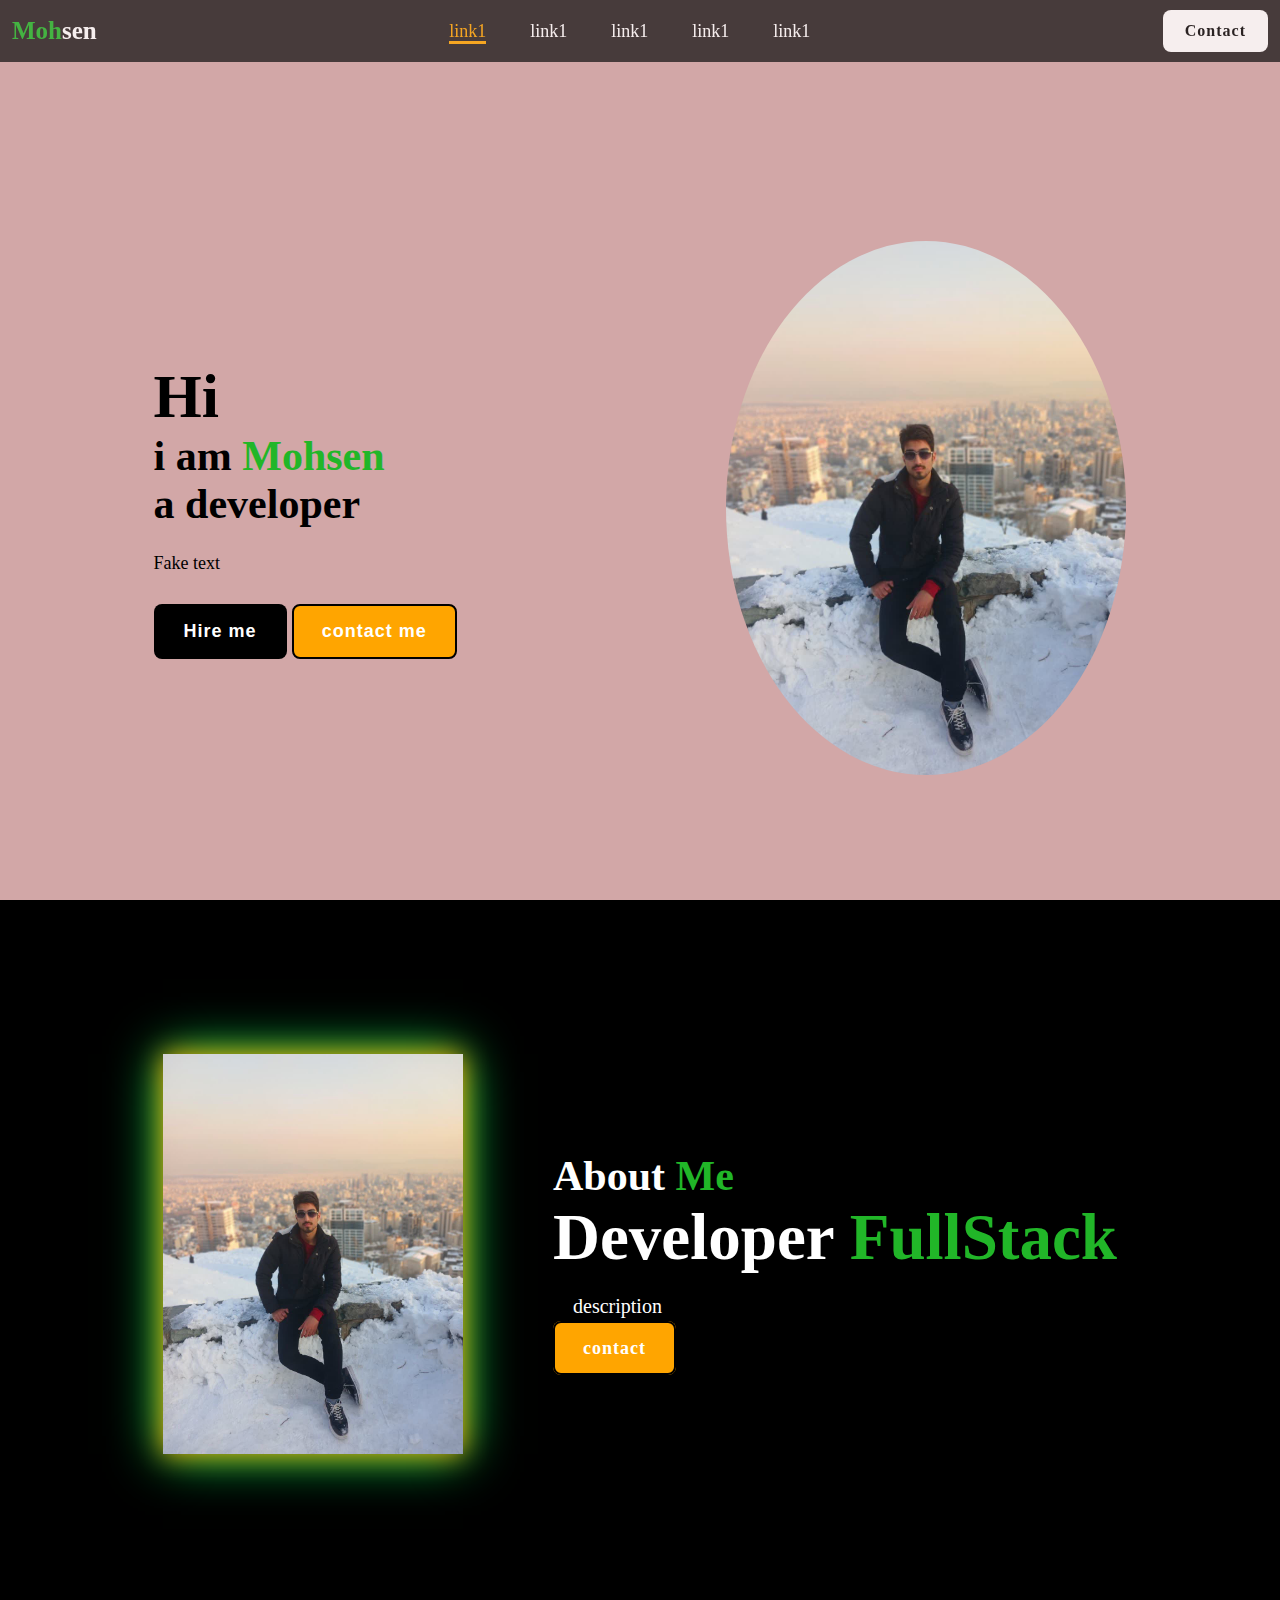
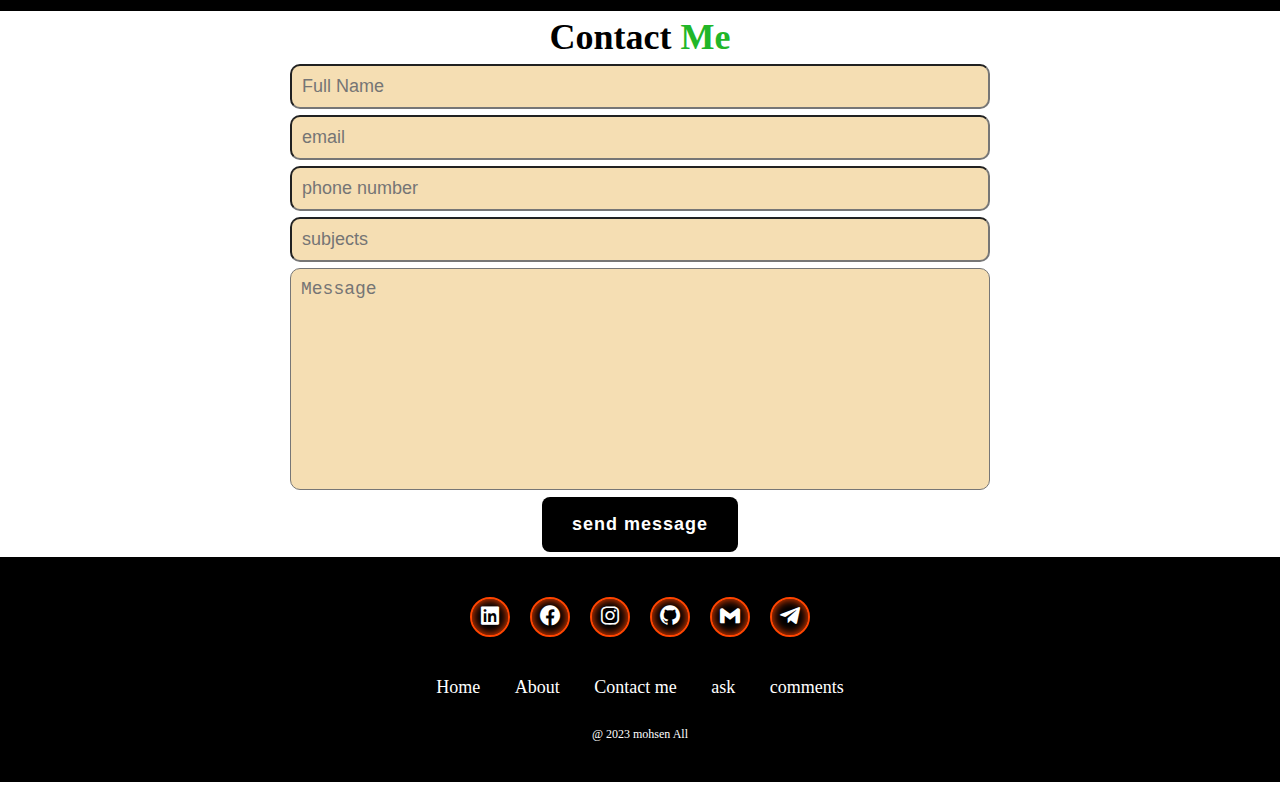
==== session10/index.html @ 512f31a2 "session10" ====
<!DOCTYPE html>
<html lang="en">
<head>
    <meta charset="UTF-8">
    <meta name="viewport" content="width=device-width, initial-scale=1.0">
    <title>Document</title>
    <link rel="stylesheet" href="index.css"/>
    <link href='https://unpkg.com/boxicons@2.1.4/css/boxicons.min.css' rel='stylesheet'>

</head>
<body>

    <header class="header">
        <a href="#" class="logo">
            <span>Moh</span>sen
        </a>

        <nav class="navbar">
            <a href="#" class="active">link1</a>
            <a href="#">link1</a>
            <a href="#">link1</a>
            <a href="#">link1</a>
            <a href="#">link1</a>
        </nav>

        <a href="#" class="contact">Contact</a>
    </header>

     <section class="home" >
        <div class="home__content">
            <h1>Hi</h1>
            <h3>
                i am <span>Mohsen <br/></span> a developer
            </h3>
            <p>Fake text</p>
            <div class="btn__box">
                <button class="btn__1">Hire me</button>
                <button class="btn__2">contact me</button>
            </div>
        </div>
        <div class="img__box">
            <img src="mine.jpg" alt="" >
        </div>
    </section>

    <section class="about">
        <div class="about-img">
            <img src="mine.jpg" />
        </div>
        <div class="about__content">
            <h2 class="heading"> About <span>Me</span></h2>
            <h3>Developer <span>FullStack</span></h3>
            <p>description</p>
            <a href="#" class="btn__2">contact</a>
        </div>
    </section>

    <section class="contact-form">
        <h2 class="contact-me">Contact <span>Me</span></h2>

        <form>
            <div class="input-box">
                <input type="text" placeholder="Full Name">
                <input type="email" placeholder="email" >
            </div>
            <div class="input-box">
                <input type="number" placeholder="phone number">
                <input type="text" placeholder="subjects" >
            </div>

            <textarea   rows="10" placeholder="Message"></textarea>
            <input type="submit" value="send message" class="btn__1" />
        </form>
    </section>
    <footer class="footer">
        <div class="social">
            <a href="#"><i class='bx bxl-linkedin-square'></i></a>
            <a href="#"><i class='bx bxl-facebook-circle'></i></a>
            <a href="#"><i class='bx bxl-instagram'></i></a>
            <a href="#"><i class='bx bxl-github' ></i></a>
            <a href="#"><i class='bx bxl-gmail' ></i></a>
            <a href="#"><i class='bx bxl-telegram' ></i></a>
        </div>
        <ul class="list">
            <li>
                <a href="#">Home</a>
            </li>
            <li>
                <a href="#">About        
                </a>
            </li>
            <li>
                <a href="#">Contact me</a>
            </li>
            <li>
                <a href="#">ask</a>
            </li>
            <li>
                <a href="#">comments</a>
            </li>
    
        </ul>
        <p class="copyright">@ 2023 mohsen All</p>
    </footer> 
    
</body>
</html>
---- session10/index.css ----
*{
    margin: 0;
    padding:0;
    box-sizing: border-box;
    text-decoration: none;
    list-style: none;
}


.header{
    position: fixed;
    top: 0;
    left: 0;
    width: 100%;
    padding: 10px 12px;
    background-color: rgba(13, 13, 13, 0.875);
    display: flex;
    justify-content: space-between;
    align-items: center;
    backdrop-filter: blur(1020px);
    z-index: 100; 
    opacity: 0.8;

}

.logo{
    font-size: 25px;
    color: white;
    font-weight: 600;
    transition: 0.3s ease;
}

.logo:hover{
    color: rgb(28, 211, 165);
    text-shadow: 0 0 25px rgb(30, 188, 209);
    transform: scale(1.1);
}

span{
    color: rgb(33, 182, 40);
}

.navbar a {
    font-size: 18px;
    color: white;
    font-weight: 500;
    margin: 0 20px;
    /* border-bottom: 3px solid transparent; */
    transition: 0.3s ease;
}
.navbar a:hover, .navbar a.active{
    color: orange;
    border-bottom: 3px solid orange;
}

.contact{
    padding: 10px 20px;
    background-color: white;
    color: black;
    border: 2px solid transparent;
    border-radius: 8px;
    font-size: 16px;
    letter-spacing: 1px;
    font-weight: 600;
    transition: 0.3s ease;
}
.contact:hover{
    background-color: orange;
    box-shadow: 0 0 25px orange;
    color: white;
}

.home{
    width: 100%;
    min-height: 100vh;
    background: rgb(210, 167, 167);
    display: flex;
    justify-content: space-between;
    align-items: center;
    gap: 7px;
    padding: 120px 12% 0 ;
    
}

/* .home__content{
    max-width: 800px;

} */

.home__content h3{
    font-size: 42px;
}
.home__content h1{
    font-size: 62px;
    line-height: -50px;
}
.home__content p {
    font-size: 18px ;
    margin: 25px 0 30px;
}
.btn__box{
    width: 345px;
    display: flex;
    gap: 5px;
}
.btn__1{
    padding: 15px 28px;
    background-color: black;
    color: white;
    border: 2px solid transparent;
    border-radius: 8px;
    font-size: 18px;
    letter-spacing: 1px;
    font-weight: 600;
    transition:0.3s ease ;
    cursor: pointer;
}
.btn__1:hover{
    background-color: white;
    color: black;
    border: 2px solid black;
}
.btn__2{
    padding: 15px 28px;
    background-color: orange;
    color: white;
    border: 2px solid black;
    border-radius: 8px;
    font-size: 18px;
    letter-spacing: 1px;
    font-weight: 600;
    transition: 0.3s ease;
    cursor: pointer;
}
.btn__2:hover{
    background-color: white;
    color: orange;
}

/* .img__box{
   margin-left: 305px;
} */
.img__box img{
    border-radius: 50%;
    width: 400px;
}

::-webkit-scrollbar{
    width: 15px;
}
::-webkit-scrollbar-thumb{
    background-color: rgb(89, 230, 8);
}
::-webkit-scrollbar-track{
    background-color: rgb(5, 154, 212);
}

.about{
    display: flex;
    /* flex-direction: row; */
    justify-content: center;
    align-items: center;
    padding: 12% 8%;
    gap: 20px;
    background: black;
}
.about-img img{
    width: 300px;
    box-shadow: 0 0 25px orange, 0 0 50px rgb(0, 255, 98);
}
.about__content{
    margin-left: 70px;
    
}
.about__content h2{
    color: white;
    font-size: 42px;
}
.about__content h3{
    font-size: 65px;
    color: white;
}

.about__content p{
    font-size: 20px;
    margin: 20px;
    color: white;
}

.contact-form h2{
    text-align: center;
    margin-top: 5px;
    margin-bottom: 3px;
    font-size: 36px;
}

.contact-form form {
    max-width: 700px;
    margin: 3px auto;
    text-align: center;
    margin-bottom: 5px;
}

/* .contact-form form .input-box{
    display: flex;
    justify-content: center;
    flex-wrap: wrap;
} */

.contact-form form .input-box input,
.contact-form form textarea{
    width: 100%;
    padding: 10px;
    font-size: 18px;
    color: black;
    background: wheat;
    border-radius: 10px;
    margin: 3px 0;
    resize: none;
} 

.footer{
    position: relative;
    bottom: 0;
    width: 100%;
    padding: 40px 0;
    background-color: black;
}

.footer .social{
    text-align: center;
    padding-bottom:25px ;
}

.footer .social a{
    font-size: 24px;
    color: white;
    border: 2px solid orangered;
    width: 40px;
    height: 40px;
    line-height: 38px;
    display: inline-block;
    text-align: center;
    border-radius: 50%;
    margin: 0 8px;
    box-shadow: inset 0 0 10px orangered, 0 0 0px orangered;
    transition: 0.3s ease;
}
.footer .social a:hover{
    transform: scale(1.2) translateY(-10px);
    color: orangered;
    border: 2px solid orangered;
}

.footer ul{
    margin-top: 0;
    padding: 0;
    font-size: 18px;
    line-height: 50px;
    margin-bottom: 0;
    text-align: center;
}
.footer ul li a {
    color: white;
    transition: 0.3s ease;
}
.footer ul li a:hover{
    border-bottom: 3px solid orangered;
}
.footer ul li{
    display: inline-block;
    padding: 0 15px;
}
.footer .copyright{
    margin-top: 15px;
    text-align: center;
    font-size: 12px;
    color: white;
}

@media(max-width : 500px){
    .navbar{
        display: flex;
        flex-direction: column;
    }
    .home{
        display: flex;
        flex-direction: column;
    }
    .home__content{
        padding-top: 50px;
        padding-left: 100px;
    }
    .about{
        display: flex;
        flex-direction: column-reverse;
    }
}
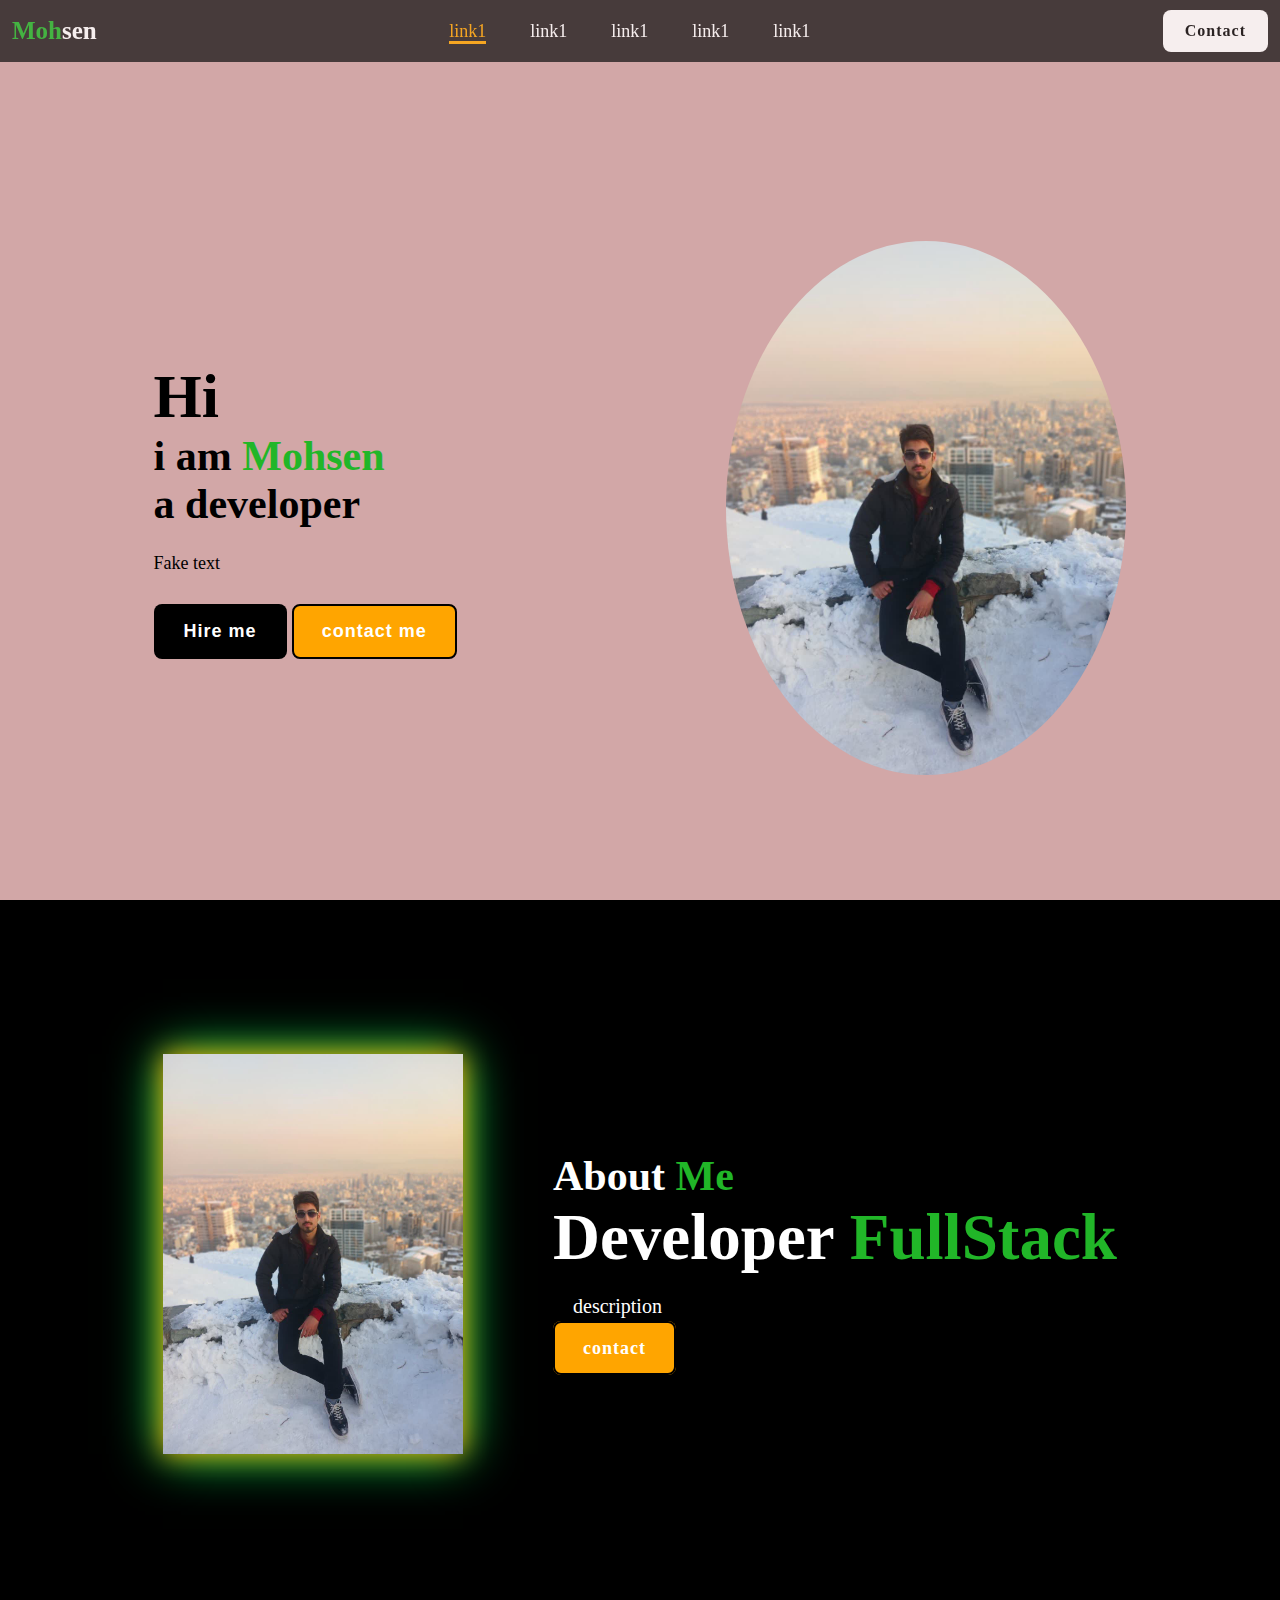
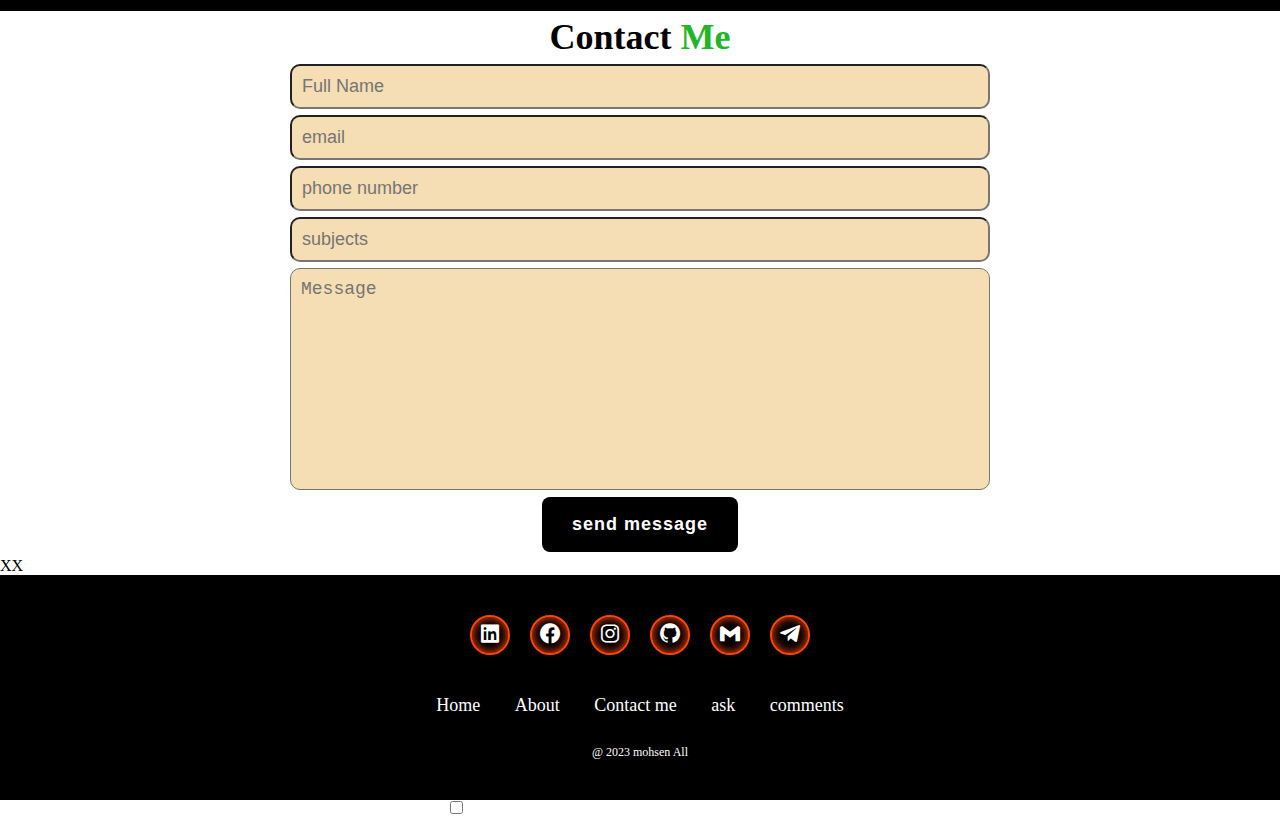
==== commit 72f41be3: "session11" ====
--- a/session10/index.html
+++ b/session10/index.html
@@ -1,107 +1,109 @@
 <!DOCTYPE html>
 <html lang="en">
-<head>
-    <meta charset="UTF-8">
-    <meta name="viewport" content="width=device-width, initial-scale=1.0">
+  <head>
+    <meta charset="UTF-8" />
+    <meta name="viewport" content="width=device-width, initial-scale=1.0" />
     <title>Document</title>
-    <link rel="stylesheet" href="index.css"/>
-    <link href='https://unpkg.com/boxicons@2.1.4/css/boxicons.min.css' rel='stylesheet'>
+    <link rel="stylesheet" href="index.css" />
+    <link
+      href="https://unpkg.com/boxicons@2.1.4/css/boxicons.min.css"
+      rel="stylesheet"
+    />
+  </head>
+  <body>
+    <header class="header">
+      <a href="#" class="logo"> <span>Moh</span>sen </a>
 
-</head>
-<body>
+      <nav class="navbar">
+        <a href="#" class="active">link1</a>
+        <a href="#">link1</a>
+        <a href="#">link1</a>
+        <a href="#">link1</a>
+        <a href="#">link1</a>
+      </nav>
 
-    <header class="header">
-        <a href="#" class="logo">
-            <span>Moh</span>sen
-        </a>
-
-        <nav class="navbar">
-            <a href="#" class="active">link1</a>
-            <a href="#">link1</a>
-            <a href="#">link1</a>
-            <a href="#">link1</a>
-            <a href="#">link1</a>
-        </nav>
-
-        <a href="#" class="contact">Contact</a>
+      <a href="#" class="contact">Contact</a>
     </header>
 
-     <section class="home" >
-        <div class="home__content">
-            <h1>Hi</h1>
-            <h3>
-                i am <span>Mohsen <br/></span> a developer
-            </h3>
-            <p>Fake text</p>
-            <div class="btn__box">
-                <button class="btn__1">Hire me</button>
-                <button class="btn__2">contact me</button>
-            </div>
+    <section class="home">
+      <div class="home__content">
+        <h1>Hi</h1>
+        <h3>
+          i am <span>Mohsen <br /></span> a developer
+        </h3>
+        <p>Fake text</p>
+        <div class="btn__box">
+          <button class="btn__1">Hire me</button>
+          <button class="btn__2">contact me</button>
         </div>
-        <div class="img__box">
-            <img src="mine.jpg" alt="" >
-        </div>
+      </div>
+      <div class="img__box">
+        <img src="mine.jpg" alt="" />
+      </div>
     </section>
 
     <section class="about">
-        <div class="about-img">
-            <img src="mine.jpg" />
-        </div>
-        <div class="about__content">
-            <h2 class="heading"> About <span>Me</span></h2>
-            <h3>Developer <span>FullStack</span></h3>
-            <p>description</p>
-            <a href="#" class="btn__2">contact</a>
-        </div>
+      <div class="about-img">
+        <img src="mine.jpg" />
+      </div>
+      <div class="about__content">
+        <h2 class="heading">About <span>Me</span></h2>
+        <h3>Developer <span>FullStack</span></h3>
+        <p>description</p>
+        <a href="#" class="btn__2">contact</a>
+      </div>
     </section>
 
     <section class="contact-form">
-        <h2 class="contact-me">Contact <span>Me</span></h2>
+      <h2 class="contact-me">Contact <span>Me</span></h2>
 
-        <form>
-            <div class="input-box">
-                <input type="text" placeholder="Full Name">
-                <input type="email" placeholder="email" >
-            </div>
-            <div class="input-box">
-                <input type="number" placeholder="phone number">
-                <input type="text" placeholder="subjects" >
-            </div>
+      <form>
+        <div class="input-box">
+          <input type="text" placeholder="Full Name" />
+          <input type="email" placeholder="email" />
+        </div>
+        <div class="input-box">
+          <input type="number" placeholder="phone number" />
+          <input type="text" placeholder="subjects" />
+        </div>
 
-            <textarea   rows="10" placeholder="Message"></textarea>
-            <input type="submit" value="send message" class="btn__1" />
-        </form>
+        <textarea rows="10" placeholder="Message"></textarea>
+        <input type="submit" value="send message" class="btn__1" />
+      </form>
     </section>
+    <label for="check" class="checkbtn"> XX </label>
     <footer class="footer">
-        <div class="social">
-            <a href="#"><i class='bx bxl-linkedin-square'></i></a>
-            <a href="#"><i class='bx bxl-facebook-circle'></i></a>
-            <a href="#"><i class='bx bxl-instagram'></i></a>
-            <a href="#"><i class='bx bxl-github' ></i></a>
-            <a href="#"><i class='bx bxl-gmail' ></i></a>
-            <a href="#"><i class='bx bxl-telegram' ></i></a>
-        </div>
-        <ul class="list">
-            <li>
-                <a href="#">Home</a>
-            </li>
-            <li>
-                <a href="#">About        
-                </a>
-            </li>
-            <li>
-                <a href="#">Contact me</a>
-            </li>
-            <li>
-                <a href="#">ask</a>
-            </li>
-            <li>
-                <a href="#">comments</a>
-            </li>
-    
-        </ul>
-        <p class="copyright">@ 2023 mohsen All</p>
-    </footer> 
-    
-</body>
-</html>+      <div class="social">
+        <a href="#"><i class="bx bxl-linkedin-square"></i></a>
+        <a href="#"><i class="bx bxl-facebook-circle"></i></a>
+        <a href="#"><i class="bx bxl-instagram"></i></a>
+        <a href="#"><i class="bx bxl-github"></i></a>
+        <a href="#"><i class="bx bxl-gmail"></i></a>
+        <a href="#"><i class="bx bxl-telegram"></i></a>
+      </div>
+
+      <ul class="list">
+        <li>
+          <a href="#">Home</a>
+        </li>
+        <li>
+          <a href="#">About </a>
+        </li>
+        <li>
+          <a href="#">Contact me</a>
+        </li>
+        <li>
+          <a href="#">ask</a>
+        </li>
+        <li>
+          <a href="#">comments</a>
+        </li>
+      </ul>
+      <p class="copyright">@ 2023 mohsen All</p>
+    </footer>
+    <from style="text-align: center;margin-left: 450px;">
+     
+      <input type="checkbox" class="checkbox" id="check" />
+    </from>
+  </body>
+</html>
